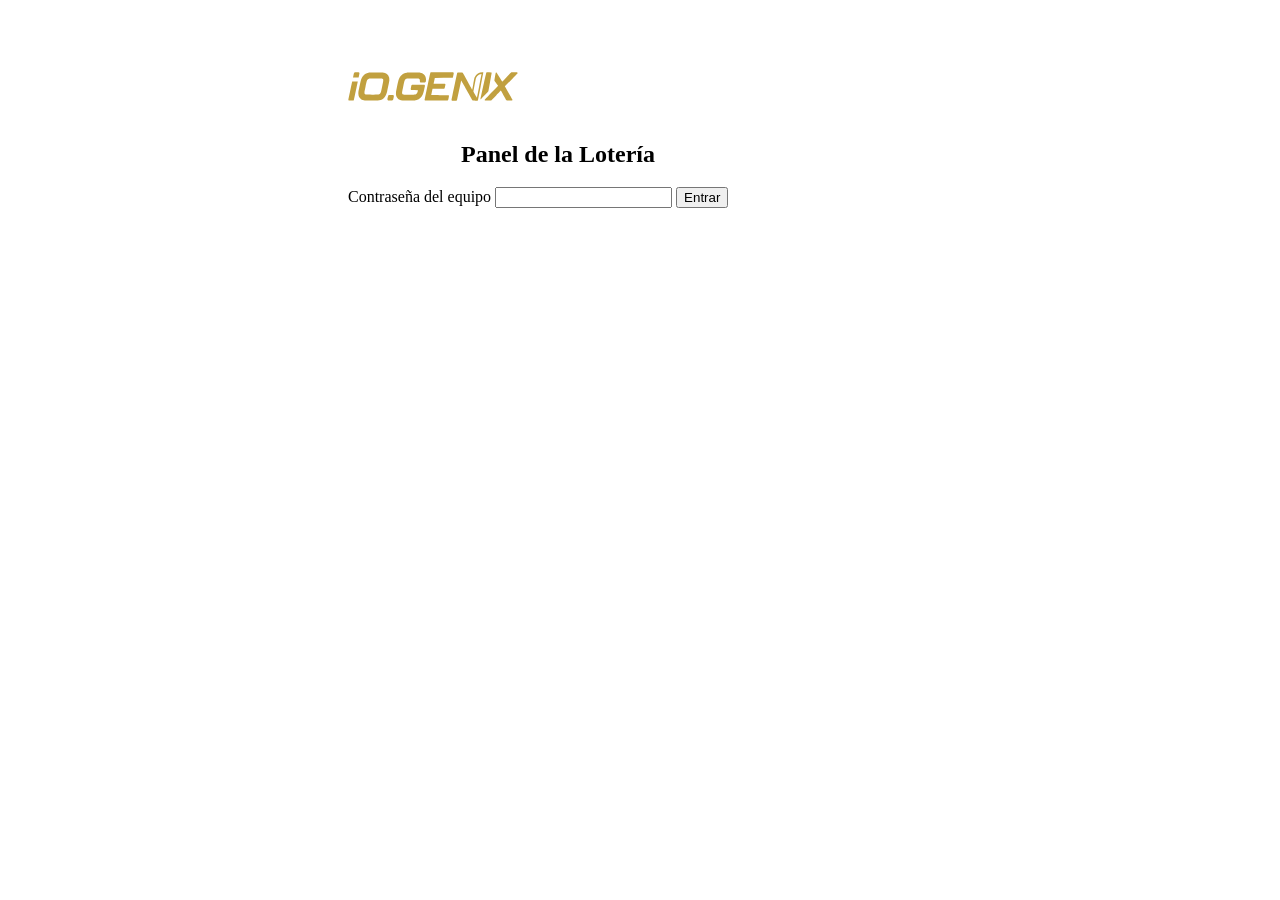
==== admin.html @ e64a05e2 "App de clientes y panel interno Co-Authored-By: Claude Opus 5.5 <noreply@anthropic.com> Claude-Sessi" ====
<!doctype html>
<html lang="es">
<head>
<meta charset="utf-8">
<meta name="viewport" content="width=device-width, initial-scale=1">
<meta name="robots" content="noindex, nofollow">
<title>Panel Lotería iO.GENIX</title>
<link rel="icon" href="assets/favicon.svg" type="image/svg+xml">
<link rel="preconnect" href="https://fonts.googleapis.com">
<link rel="preconnect" href="https://fonts.gstatic.com" crossorigin>
<link href="https://fonts.googleapis.com/css2?family=Archivo+Black&family=Barlow+Condensed:ital,wght@1,600;1,700&family=Montserrat:wght@400;500;600;700;800&display=swap" rel="stylesheet">
<link rel="stylesheet" href="assets/style.css">
<style>
  .wrap { max-width: 1100px; }
  .adm-top { display: flex; align-items: center; justify-content: space-between; gap: 12px; padding: 18px 0 6px; flex-wrap: wrap; }
  .adm-top img { width: 150px; }
  .tabs { display: flex; gap: 6px; overflow-x: auto; padding: 6px 0 2px; scrollbar-width: none; }
  .tabs button { flex: none; border: 1px solid var(--line); background: #0e0c08; color: var(--muted); border-radius: 999px; padding: 9px 14px; font: inherit; font-weight: 700; font-size: .85rem; cursor: pointer; }
  .tabs button.on { background: linear-gradient(100deg, #b5882b, #f2d98f 50%, #c1923a); color: #1a1408; border-color: transparent; }
  .kpis { display: grid; grid-template-columns: repeat(auto-fill, minmax(150px, 1fr)); gap: 10px; }
  .kpi { background: #0e0c08; border: 1px solid var(--line); border-radius: 14px; padding: 14px; }
  .kpi b { display: block; font-family: 'Archivo Black', var(--font); font-size: 1.8rem; color: var(--gold-2); line-height: 1.1; }
  .kpi span { font-size: .78rem; color: var(--muted); }
  .tbl-wrap { overflow-x: auto; border: 1px solid var(--line); border-radius: 12px; }
  table { border-collapse: collapse; width: 100%; font-size: .85rem; }
  th, td { padding: 9px 10px; text-align: left; border-bottom: 1px solid #2a2316; white-space: nowrap; }
  th { color: var(--muted); font-weight: 700; font-size: .75rem; text-transform: uppercase; letter-spacing: .06em; background: #120f0a; position: sticky; top: 0; }
  td.num { font-family: 'Archivo Black', var(--font); letter-spacing: .05em; color: var(--gold-2); }
  .row { display: flex; gap: 10px; flex-wrap: wrap; align-items: flex-end; }
  .row > * { flex: 1 1 180px; }
  .row .btn { flex: 0 0 auto; }
  .bars { display: flex; align-items: flex-end; gap: 3px; height: 120px; padding-top: 10px; }
  .bars div { flex: 1; background: linear-gradient(180deg, #ecd38a, #8a6a22); border-radius: 4px 4px 0 0; min-height: 2px; position: relative; }
  .bars div:hover::after { content: attr(data-t); position: absolute; bottom: 100%; left: 50%; transform: translateX(-50%); background: #f2e3b4; color: #1a1408; font-size: .7rem; padding: 2px 6px; border-radius: 6px; white-space: nowrap; }
  .pack-ed { border: 1px solid var(--line); border-radius: 14px; padding: 14px; margin-bottom: 12px; background: #0e0c08; }
  textarea { min-height: 90px; resize: vertical; }
  .pager { display: flex; gap: 8px; align-items: center; justify-content: flex-end; margin-top: 10px; }
  code.box { display: block; padding: 12px; background: #0e0c08; border: 1px solid var(--line); border-radius: 10px; word-break: break-all; color: var(--gold-2); font-size: .85rem; }
  .login { max-width: 420px; margin: 8vh auto 0; }
</style>
</head>
<body>
<main class="wrap">
  <section id="login" class="card login">
    <img src="assets/logo.svg" alt="iO.GENIX" style="width:170px;margin:0 auto 16px">
    <h2 style="text-align:center">Panel de la Lotería</h2>
    <form id="login-form">
      <label>Contraseña del equipo <input type="password" id="pw" autocomplete="current-password" required></label>
      <button class="btn btn-gold" type="submit">Entrar</button>
      <p id="login-msg" class="msg err"></p>
    </form>
  </section>

  <section id="app" hidden>
    <div class="adm-top">
      <img src="assets/logo.svg" alt="iO.GENIX">
      <div style="display:flex;gap:8px;flex-wrap:wrap">
        <button class="btn btn-dark btn-sm" id="b-refresh">Actualizar</button>
        <a class="btn btn-dark btn-sm" href="index.html" target="_blank" rel="noopener">Ver app</a>
        <button class="btn btn-ghost btn-sm" id="b-logout">Salir</button>
      </div>
    </div>
    <nav class="tabs" id="tabs">
      <button data-tab="resumen" class="on">Resumen</button>
      <button data-tab="participantes">Participantes</button>
      <button data-tab="resultado">Resultado del Gordo</button>
      <button data-tab="tombola">Tómbola</button>
      <button data-tab="packs">Packs</button>
      <button data-tab="ajustes">Ajustes</button>
    </nav>

    <!-- RESUMEN -->
    <div data-pane="resumen">
      <div class="card">
        <h2>Resumen</h2>
        <div class="kpis" id="kpis"></div>
        <h3 style="margin-top:20px">Décimos por día</h3>
        <div class="bars" id="bars"></div>
        <p class="small" id="phase-info"></p>
      </div>
    </div>

    <!-- PARTICIPANTES -->
    <div data-pane="participantes" hidden>
      <div class="card">
        <h2>Participantes</h2>
        <div class="row">
          <label>Buscar (pedido, email o número)<input type="text" id="q"></label>
          <label>Mostrar
            <select id="filter">
              <option value="todos">Todos (sin pruebas)</option>
              <option value="activo">Activos</option>
              <option value="anulado">Anulados</option>
              <option value="compartido">Han compartido</option>
              <option value="premio">Con premio</option>
              <option value="prueba">Pruebas</option>
            </select>
          </label>
          <button class="btn btn-dark" id="b-csv">Exportar CSV</button>
        </div>
        <div class="tbl-wrap"><table><thead><tr><th>Fecha</th><th>Pedido</th><th>Email</th><th>Número</th><th>Estado</th><th>Compartido</th><th>Premio</th><th></th></tr></thead><tbody id="tbody"></tbody></table></div>
        <div class="pager"><span class="small" id="pg-info"></span><button class="btn btn-dark btn-sm" id="pg-prev">‹</button><button class="btn btn-dark btn-sm" id="pg-next">›</button></div>
      </div>
      <div class="card">
        <h2>Anular pedidos cancelados o devueltos</h2>
        <p class="small">Pega las referencias (una por línea o separadas por comas). Sus décimos quedarán anulados y no participarán en premios ni en la tómbola.</p>
        <textarea id="bulk" placeholder="XKBKNABJK&#10;QWERTYUIO"></textarea>
        <div class="row" style="margin-top:10px"><label>Motivo<input type="text" id="bulk-note" value="Pedido cancelado o devuelto"></label><button class="btn btn-gold" id="b-bulk" style="width:auto">Anular</button></div>
        <p class="msg" id="bulk-msg"></p>
      </div>
    </div>

    <!-- RESULTADO -->
    <div data-pane="resultado" hidden>
      <div class="card">
        <h2>Resultado del Gordo</h2>
        <p class="small">Escribe el número del primer premio del Sorteo de Navidad. «Calcular ganadores» solo lo ve el equipo; «Publicar» activa la comprobación en la app para todos los clientes.</p>
        <div class="row">
          <label>Número del Gordo (5 cifras)<input type="text" id="win" inputmode="numeric" maxlength="5" placeholder="00000"></label>
          <button class="btn btn-dark" id="b-preview">Calcular ganadores</button>
          <button class="btn btn-gold" id="b-publish" style="width:auto">Publicar resultado</button>
          <button class="btn btn-ghost" id="b-unpublish">Despublicar</button>
        </div>
        <p class="msg" id="win-msg"></p>
      </div>
      <div class="card">
        <h2>Ganadores <span class="small" id="win-sum"></span></h2>
        <p class="small">Añade el código del cupón de cada ganador: lo verá en la app al comprobar su décimo. Recuerda enviarlo también por email.</p>
        <div class="tbl-wrap"><table><thead><tr><th>Premio</th><th>Pedido</th><th>Email</th><th>Número</th><th>Cupón</th><th></th></tr></thead><tbody id="win-body"></tbody></table></div>
        <p style="margin-top:12px"><button class="btn btn-dark btn-sm" id="b-win-csv">Exportar ganadores (CSV)</button></p>
      </div>
    </div>

    <!-- TÓMBOLA -->
    <div data-pane="tombola" hidden>
      <div class="card">
        <h2>Configuración de la tómbola</h2>
        <p class="small">Lo que escribas aquí se muestra en la app. Participan los décimos activos sin premio en la lotería; compartir el décimo da una participación extra.</p>
        <label class="check"><input type="checkbox" id="tb-activa"> <span>Mostrar la tómbola en la app con estos datos</span></label>
        <label>Premio<input type="text" id="tb-premio" placeholder="Ej.: Pack Navidad iO.GENIX valorado en 100 €"></label>
        <label>Descripción<textarea id="tb-desc" placeholder="Detalles del premio"></textarea></label>
        <div class="row">
          <label>Nº de ganadores<input type="number" id="tb-gan" min="0" value="0"></label>
          <label>Nº de suplentes<input type="number" id="tb-sup" min="0" value="0"></label>
          <label>Fecha del sorteo (texto)<input type="text" id="tb-fecha" placeholder="Ej.: 23 de diciembre"></label>
        </div>
        <button class="btn btn-gold" id="b-tb-save" style="width:auto">Guardar</button>
        <p class="msg" id="tb-msg"></p>
      </div>
      <div class="card">
        <h2>Realizar el sorteo</h2>
        <p class="small">Requiere el resultado del Gordo publicado. Cada nuevo sorteo sustituye al anterior como oficial (queda el historial). Recomendado: grabar la pantalla al pulsar.</p>
        <button class="btn btn-gold" id="b-tb-draw" style="width:auto">Sortear ahora</button>
        <p class="msg" id="draw-msg"></p>
        <div id="draws"></div>
      </div>
    </div>

    <!-- PACKS -->
    <div data-pane="packs" hidden>
      <div class="card">
        <h2>Packs exclusivos</h2>
        <p class="small">Solo los ven quienes tienen décimo. Crea el producto en PrestaShop con visibilidad «En ninguna parte» y pega aquí su enlace directo.</p>
        <div id="packs-ed"></div>
        <div class="row"><button class="btn btn-dark" id="b-pack-add">+ Añadir pack</button><button class="btn btn-gold" id="b-pack-save" style="width:auto">Guardar packs</button></div>
        <p class="msg" id="pack-msg"></p>
      </div>
    </div>

    <!-- AJUSTES -->
    <div data-pane="ajustes" hidden>
      <div class="card">
        <h2>Fechas y descuento</h2>
        <div class="row">
          <label>Apertura del registro<input type="datetime-local" id="cfg-open"></label>
          <label>Cierre del registro<input type="datetime-local" id="cfg-close"></label>
          <label>Sorteo (cuenta atrás)<input type="datetime-local" id="cfg-draw"></label>
        </div>
        <div class="row">
          <label>Código de descuento<input type="text" id="cfg-code"></label>
          <label>Texto del descuento<input type="text" id="cfg-dtext"></label>
        </div>
        <button class="btn btn-gold" id="b-cfg-save" style="width:auto">Guardar</button>
        <p class="msg" id="cfg-msg"></p>
      </div>
      <div class="card">
        <h2>Enlace para el email del pedido</h2>
        <p class="small">En la plantilla de confirmación de pedido de PrestaShop (order_conf) añade un botón con este enlace. Rellena la referencia y el email automáticamente:</p>
        <code class="box" id="email-link"></code>
      </div>
      <div class="card">
        <h2>Pruebas</h2>
        <p class="small">Cualquier referencia que empiece por <b>TEST</b> (por ejemplo TEST-ALFONSO-1) se puede registrar en cualquier momento, también antes del 1 de diciembre. No cuentan en estadísticas, premios ni tómbola.</p>
        <button class="btn btn-dark" id="b-del-tests">Borrar todos los décimos de prueba</button>
        <p class="msg" id="test-msg"></p>
      </div>
      <div class="card">
        <h2>Cambiar contraseña del panel</h2>
        <div class="row"><label>Nueva contraseña<input type="password" id="new-pw" autocomplete="new-password"></label><button class="btn btn-gold" id="b-pw" style="width:auto">Cambiar</button></div>
        <p class="msg" id="pw-msg"></p>
      </div>
    </div>
  </section>
</main>
<div class="toast" id="toast" role="status" aria-live="polite"></div>
<script src="assets/config.js"></script>
<script src="assets/api.js"></script>
<script src="assets/admin.js"></script>
</body>
</html>
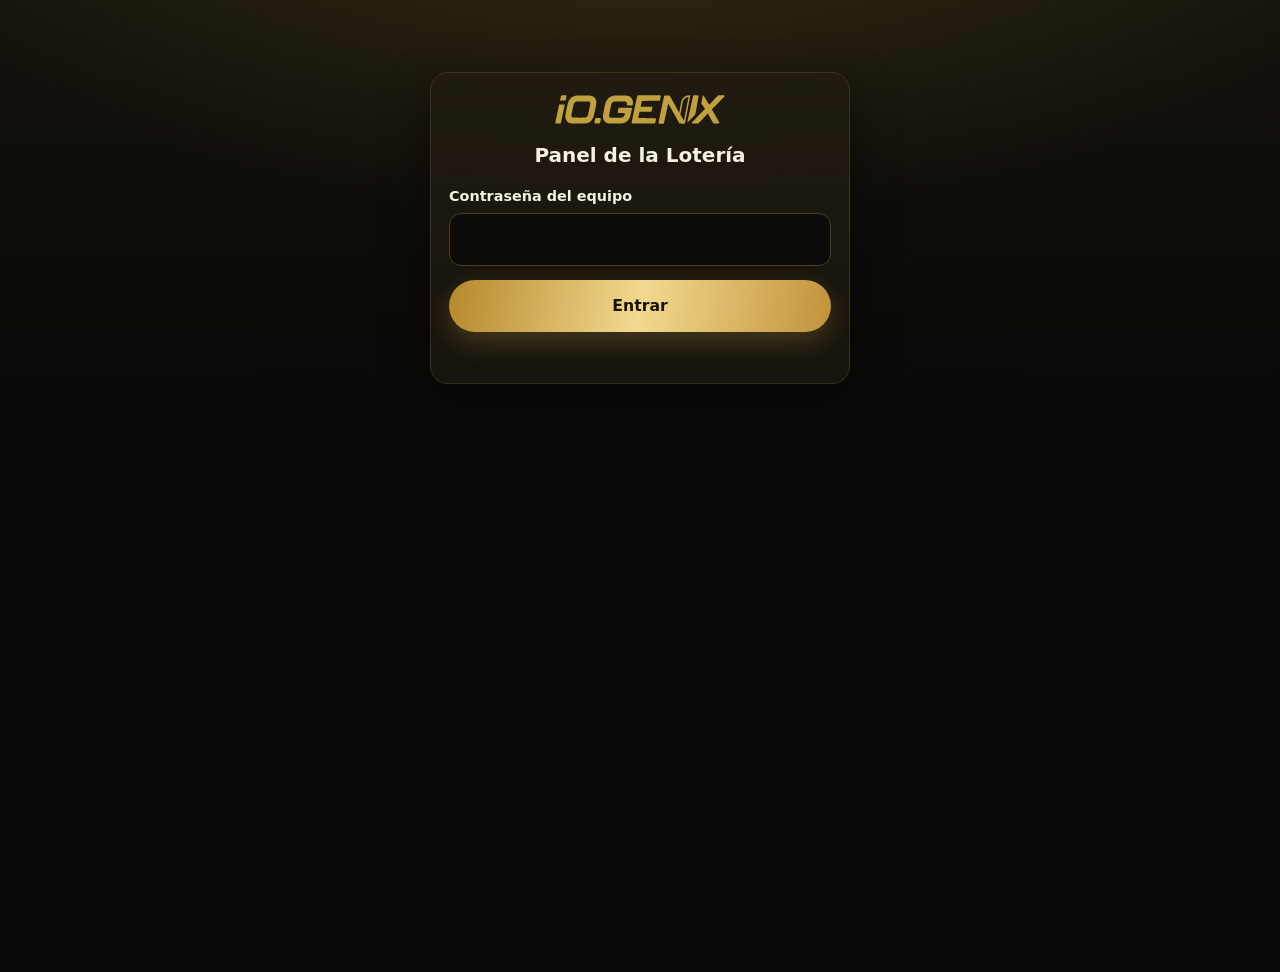
==== commit 301e18d3: "Quitar packs y tómbola; bases legales v1.1 Co-Authored-By: Claude Opus 5.5 <noreply@anthropic.com> C" ====
--- a/admin.html
+++ b/admin.html
@@ -64,8 +64,6 @@
       <button data-tab="resumen" class="on">Resumen</button>
       <button data-tab="participantes">Participantes</button>
       <button data-tab="resultado">Resultado del Gordo</button>
-      <button data-tab="tombola">Tómbola</button>
-      <button data-tab="packs">Packs</button>
       <button data-tab="ajustes">Ajustes</button>
     </nav>
 
@@ -103,7 +101,7 @@
       </div>
       <div class="card">
         <h2>Anular pedidos cancelados o devueltos</h2>
-        <p class="small">Pega las referencias (una por línea o separadas por comas). Sus décimos quedarán anulados y no participarán en premios ni en la tómbola.</p>
+        <p class="small">Pega las referencias (una por línea o separadas por comas). Sus décimos quedarán anulados y no participarán en los premios.</p>
         <textarea id="bulk" placeholder="XKBKNABJK&#10;QWERTYUIO"></textarea>
         <div class="row" style="margin-top:10px"><label>Motivo<input type="text" id="bulk-note" value="Pedido cancelado o devuelto"></label><button class="btn btn-gold" id="b-bulk" style="width:auto">Anular</button></div>
         <p class="msg" id="bulk-msg"></p>
@@ -131,42 +129,6 @@
       </div>
     </div>
 
-    <!-- TÓMBOLA -->
-    <div data-pane="tombola" hidden>
-      <div class="card">
-        <h2>Configuración de la tómbola</h2>
-        <p class="small">Lo que escribas aquí se muestra en la app. Participan los décimos activos sin premio en la lotería; compartir el décimo da una participación extra.</p>
-        <label class="check"><input type="checkbox" id="tb-activa"> <span>Mostrar la tómbola en la app con estos datos</span></label>
-        <label>Premio<input type="text" id="tb-premio" placeholder="Ej.: Pack Navidad iO.GENIX valorado en 100 €"></label>
-        <label>Descripción<textarea id="tb-desc" placeholder="Detalles del premio"></textarea></label>
-        <div class="row">
-          <label>Nº de ganadores<input type="number" id="tb-gan" min="0" value="0"></label>
-          <label>Nº de suplentes<input type="number" id="tb-sup" min="0" value="0"></label>
-          <label>Fecha del sorteo (texto)<input type="text" id="tb-fecha" placeholder="Ej.: 23 de diciembre"></label>
-        </div>
-        <button class="btn btn-gold" id="b-tb-save" style="width:auto">Guardar</button>
-        <p class="msg" id="tb-msg"></p>
-      </div>
-      <div class="card">
-        <h2>Realizar el sorteo</h2>
-        <p class="small">Requiere el resultado del Gordo publicado. Cada nuevo sorteo sustituye al anterior como oficial (queda el historial). Recomendado: grabar la pantalla al pulsar.</p>
-        <button class="btn btn-gold" id="b-tb-draw" style="width:auto">Sortear ahora</button>
-        <p class="msg" id="draw-msg"></p>
-        <div id="draws"></div>
-      </div>
-    </div>
-
-    <!-- PACKS -->
-    <div data-pane="packs" hidden>
-      <div class="card">
-        <h2>Packs exclusivos</h2>
-        <p class="small">Solo los ven quienes tienen décimo. Crea el producto en PrestaShop con visibilidad «En ninguna parte» y pega aquí su enlace directo.</p>
-        <div id="packs-ed"></div>
-        <div class="row"><button class="btn btn-dark" id="b-pack-add">+ Añadir pack</button><button class="btn btn-gold" id="b-pack-save" style="width:auto">Guardar packs</button></div>
-        <p class="msg" id="pack-msg"></p>
-      </div>
-    </div>
-
     <!-- AJUSTES -->
     <div data-pane="ajustes" hidden>
       <div class="card">
@@ -190,7 +152,7 @@
       </div>
       <div class="card">
         <h2>Pruebas</h2>
-        <p class="small">Cualquier referencia que empiece por <b>TEST</b> (por ejemplo TEST-ALFONSO-1) se puede registrar en cualquier momento, también antes del 1 de diciembre. No cuentan en estadísticas, premios ni tómbola.</p>
+        <p class="small">Cualquier referencia que empiece por <b>TEST</b> (por ejemplo TEST-ALFONSO-1) se puede registrar en cualquier momento, también antes del 1 de diciembre. No cuentan en estadísticas ni en premios.</p>
         <button class="btn btn-dark" id="b-del-tests">Borrar todos los décimos de prueba</button>
         <p class="msg" id="test-msg"></p>
       </div>
--- a/assets/style.css
+++ b/assets/style.css
@@ -0,0 +1,146 @@
+:root {
+  --bg: #0b0a08;
+  --bg-2: #14110b;
+  --panel: #18140d;
+  --panel-2: #211b11;
+  --line: #3a301c;
+  --gold: #c9a54a;
+  --gold-2: #ecd38a;
+  --gold-3: #8a6a22;
+  --text: #f5f0e4;
+  --muted: #b8ad95;
+  --red: #c4343c;
+  --green: #4caf7a;
+  --radius: 18px;
+  --shadow: 0 18px 50px rgba(0,0,0,.45);
+  --font: 'Montserrat', system-ui, -apple-system, 'Segoe UI', Roboto, sans-serif;
+  color-scheme: dark;
+}
+* { box-sizing: border-box; }
+html { -webkit-text-size-adjust: 100%; }
+body {
+  margin: 0; font-family: var(--font); color: var(--text); line-height: 1.55;
+  background:
+    radial-gradient(1200px 600px at 50% -200px, rgba(201,165,74,.22), transparent 70%),
+    linear-gradient(180deg, var(--bg-2), var(--bg) 40%);
+  background-color: var(--bg);
+  min-height: 100vh;
+}
+a { color: var(--gold-2); }
+img { max-width: 100%; display: block; }
+.wrap { width: 100%; max-width: 760px; margin: 0 auto; padding: 0 16px; }
+
+/* Cabecera */
+.top { padding: 28px 16px 8px; text-align: center; }
+.top .logo { width: 210px; margin: 0 auto; }
+
+/* Copos animados */
+.snow { position: fixed; inset: 0; pointer-events: none; overflow: hidden; z-index: 0; }
+.snow i { position: absolute; top: -10px; width: 4px; height: 4px; border-radius: 50%; background: rgba(236,211,138,.7); animation: fall linear infinite; }
+@keyframes fall { to { transform: translateY(110vh) translateX(30px); } }
+@media (prefers-reduced-motion: reduce) { .snow { display: none; } }
+main, footer, header { position: relative; z-index: 1; }
+
+/* Hero */
+.hero { text-align: center; padding: 18px 0 8px; }
+.eyebrow { text-transform: uppercase; letter-spacing: .12em; font-size: .7rem; font-weight: 700; color: var(--gold); margin: 0 0 8px; }
+h1 { font-family: 'Barlow Condensed', var(--font); font-style: italic; font-weight: 700; font-size: clamp(2.4rem, 9vw, 3.8rem); line-height: 1; margin: 0 0 14px; letter-spacing: .01em; }
+h1 span { background: linear-gradient(100deg, #b88c2c, #f7e3a1 45%, #c79a3a 75%); -webkit-background-clip: text; background-clip: text; color: transparent; }
+.lead { color: var(--muted); font-size: 1.02rem; max-width: 560px; margin: 0 auto 22px; }
+h2 { font-size: 1.25rem; margin: 0 0 14px; }
+h3 { font-size: 1.05rem; margin: 0 0 8px; }
+
+.prizes { display: grid; grid-template-columns: repeat(3, 1fr); gap: 10px; margin: 0 0 10px; }
+.prize { background: linear-gradient(180deg, var(--panel-2), var(--panel)); border: 1px solid var(--line); border-radius: 16px; padding: 14px 8px; }
+.prize b { display: block; font-family: 'Archivo Black', var(--font); font-size: clamp(1.35rem, 6vw, 2rem); color: var(--gold-2); line-height: 1.1; }
+.prize span { display: block; font-size: .76rem; color: var(--muted); margin-top: 4px; }
+.prize.top { border-color: var(--gold); box-shadow: 0 0 0 1px rgba(201,165,74,.35), 0 10px 30px rgba(201,165,74,.15); }
+.small { font-size: .82rem; color: var(--muted); }
+
+/* Tarjetas */
+.card { background: linear-gradient(180deg, rgba(33,27,17,.92), rgba(24,20,13,.92)); border: 1px solid var(--line); border-radius: var(--radius); padding: 22px 18px; margin: 16px 0; box-shadow: var(--shadow); }
+.banner { border-radius: 14px; padding: 14px 16px; margin: 16px 0 0; background: rgba(201,165,74,.12); border: 1px solid rgba(201,165,74,.4); color: var(--gold-2); font-weight: 600; text-align: center; }
+
+/* Formularios */
+label { display: block; font-weight: 600; font-size: .9rem; margin: 0 0 14px; }
+input[type=text], input[type=email], input[type=password], input[type=number], input[type=datetime-local], input[type=url], textarea, select {
+  display: block; width: 100%; margin-top: 6px; padding: 13px 14px; font: inherit; font-size: 1rem; color: var(--text);
+  background: #0e0c08; border: 1px solid #4a3d22; border-radius: 12px; outline: none;
+}
+input:focus, textarea:focus, select:focus { border-color: var(--gold); box-shadow: 0 0 0 3px rgba(201,165,74,.25); }
+#f-order { text-transform: uppercase; letter-spacing: .08em; font-weight: 700; }
+.hint { margin: -8px 0 14px; font-size: .8rem; color: var(--muted); }
+label.check { display: flex; gap: 10px; align-items: flex-start; font-weight: 500; font-size: .85rem; color: var(--muted); }
+label.check input { margin-top: 3px; width: 18px; height: 18px; accent-color: var(--gold); flex: none; }
+
+.btn { display: inline-flex; align-items: center; justify-content: center; gap: 8px; border: 0; border-radius: 999px; padding: 14px 22px; font: inherit; font-weight: 800; font-size: .98rem; cursor: pointer; text-decoration: none; transition: transform .12s ease, filter .12s ease; }
+.btn:active { transform: scale(.98); }
+.btn:disabled { opacity: .6; cursor: progress; }
+.btn-gold { background: linear-gradient(100deg, #b5882b, #f2d98f 50%, #c1923a); color: #1a1408; width: 100%; box-shadow: 0 10px 26px rgba(201,165,74,.25); }
+.btn-ghost { background: transparent; color: var(--gold-2); border: 1px solid var(--gold-3); }
+.btn-dark { background: #0e0c08; color: var(--text); border: 1px solid var(--line); }
+.btn-sm { padding: 9px 14px; font-size: .85rem; }
+.btn-row { display: grid; grid-template-columns: 1fr 1fr; gap: 10px; margin-top: 14px; }
+.btn-row .btn { width: 100%; }
+.btn-row .full { grid-column: 1 / -1; }
+.msg { min-height: 1.2em; margin: 12px 0 0; font-weight: 600; font-size: .9rem; }
+.msg.err { color: #ff8a8a; }
+.msg.ok { color: #8fe0b0; }
+
+/* Décimo */
+.ticket-head { text-align: center; }
+.big-number { font-family: 'Archivo Black', var(--font); font-size: clamp(3.2rem, 17vw, 5.6rem); letter-spacing: .08em; line-height: 1; margin: 6px 0 14px; background: linear-gradient(100deg, #b88c2c, #fbe7a6 45%, #c79a3a 75%); -webkit-background-clip: text; background-clip: text; color: transparent; }
+.decimo-img { width: 100%; border-radius: 10px; box-shadow: 0 14px 40px rgba(0,0,0,.6); aspect-ratio: 1800 / 972; background: #f6f0e2; }
+.loading { display: grid; place-items: center; color: #6b5a33; font-weight: 700; }
+
+.code { display: flex; align-items: center; justify-content: space-between; gap: 12px; border: 2px dashed var(--gold); border-radius: 14px; padding: 12px 14px; margin: 10px 0; background: rgba(201,165,74,.08); }
+.code b { font-family: 'Archivo Black', var(--font); font-size: 1.5rem; letter-spacing: .08em; color: var(--gold-2); word-break: break-all; }
+
+.result-num { display: flex; justify-content: center; gap: 6px; margin: 12px 0; }
+.result-num span { font-family: 'Archivo Black', var(--font); font-size: clamp(1.8rem, 9vw, 2.6rem); width: 1.3em; text-align: center; border-radius: 10px; background: #0e0c08; border: 1px solid var(--line); padding: 4px 0; }
+.result-num span.hit { background: linear-gradient(180deg, #e9cd7d, #b58a2e); color: #1a1408; border-color: transparent; }
+.win { color: var(--gold-2); font-size: 1.15rem; font-weight: 800; text-align: center; }
+.countdown { display: grid; grid-template-columns: repeat(4, 1fr); gap: 8px; margin: 14px 0 6px; text-align: center; }
+.countdown div { background: #0e0c08; border: 1px solid var(--line); border-radius: 12px; padding: 10px 4px; }
+.countdown b { display: block; font-family: 'Archivo Black', var(--font); font-size: 1.6rem; color: var(--gold-2); }
+.countdown span { font-size: .7rem; color: var(--muted); text-transform: uppercase; letter-spacing: .1em; }
+
+.packs { display: grid; grid-template-columns: repeat(auto-fill, minmax(200px, 1fr)); gap: 12px; }
+.pack { background: #0e0c08; border: 1px solid var(--line); border-radius: 14px; overflow: hidden; display: flex; flex-direction: column; }
+.pack img { aspect-ratio: 1; object-fit: cover; width: 100%; background: #1b160d; }
+.pack .body { padding: 12px; display: flex; flex-direction: column; gap: 6px; flex: 1; }
+.pack .price { font-weight: 800; color: var(--gold-2); font-size: 1.1rem; }
+.pack .price s { color: var(--muted); font-weight: 500; font-size: .85rem; margin-left: 6px; }
+.pack .btn { margin-top: auto; }
+.soon { text-align: center; padding: 8px 0; color: var(--muted); }
+.soon .icon { font-size: 2rem; display: block; margin-bottom: 6px; }
+
+.steps { counter-reset: s; list-style: none; padding: 0; margin: 0; }
+.steps li { counter-increment: s; position: relative; padding: 0 0 14px 46px; color: var(--muted); }
+.steps li b { color: var(--text); }
+.steps li::before { content: counter(s); position: absolute; left: 0; top: -2px; width: 32px; height: 32px; border-radius: 50%; display: grid; place-items: center; font-weight: 800; color: #1a1408; background: linear-gradient(180deg, #ecd38a, #b58a2e); }
+details { border-top: 1px solid var(--line); padding: 12px 0; }
+details:first-of-type { border-top: 0; }
+summary { cursor: pointer; font-weight: 700; }
+details p { color: var(--muted); margin: 8px 0 0; }
+
+.mine { margin-top: 16px; display: flex; flex-wrap: wrap; gap: 8px; align-items: center; }
+.mine .chip { border: 1px solid var(--line); background: #0e0c08; color: var(--text); border-radius: 999px; padding: 7px 12px; font: inherit; font-size: .82rem; cursor: pointer; }
+.mine .chip b { color: var(--gold-2); font-family: 'Archivo Black', var(--font); letter-spacing: .05em; }
+.badge { display: inline-block; font-size: .72rem; font-weight: 800; letter-spacing: .06em; text-transform: uppercase; padding: 3px 9px; border-radius: 999px; background: rgba(201,165,74,.15); color: var(--gold-2); border: 1px solid rgba(201,165,74,.4); }
+.badge.red { background: rgba(196,52,60,.15); color: #ff9a9a; border-color: rgba(196,52,60,.5); }
+.badge.green { background: rgba(76,175,122,.15); color: #9de3bb; border-color: rgba(76,175,122,.5); }
+
+footer { text-align: center; padding: 26px 16px 40px; color: var(--muted); font-size: .8rem; }
+footer a { color: var(--muted); }
+footer nav { display: flex; gap: 14px; justify-content: center; flex-wrap: wrap; margin-bottom: 8px; }
+
+.toast { position: fixed; left: 50%; bottom: 20px; transform: translateX(-50%) translateY(20px); opacity: 0; background: #f2e3b4; color: #1a1408; font-weight: 700; padding: 10px 18px; border-radius: 999px; transition: .25s; z-index: 50; pointer-events: none; max-width: calc(100% - 32px); text-align: center; }
+.toast.show { opacity: 1; transform: translateX(-50%) translateY(0); }
+[hidden] { display: none !important; }
+
+@media (max-width: 420px) {
+  .prize span { font-size: .68rem; }
+  .btn-row { grid-template-columns: 1fr; }
+  .card { padding: 20px 14px; }
+}
